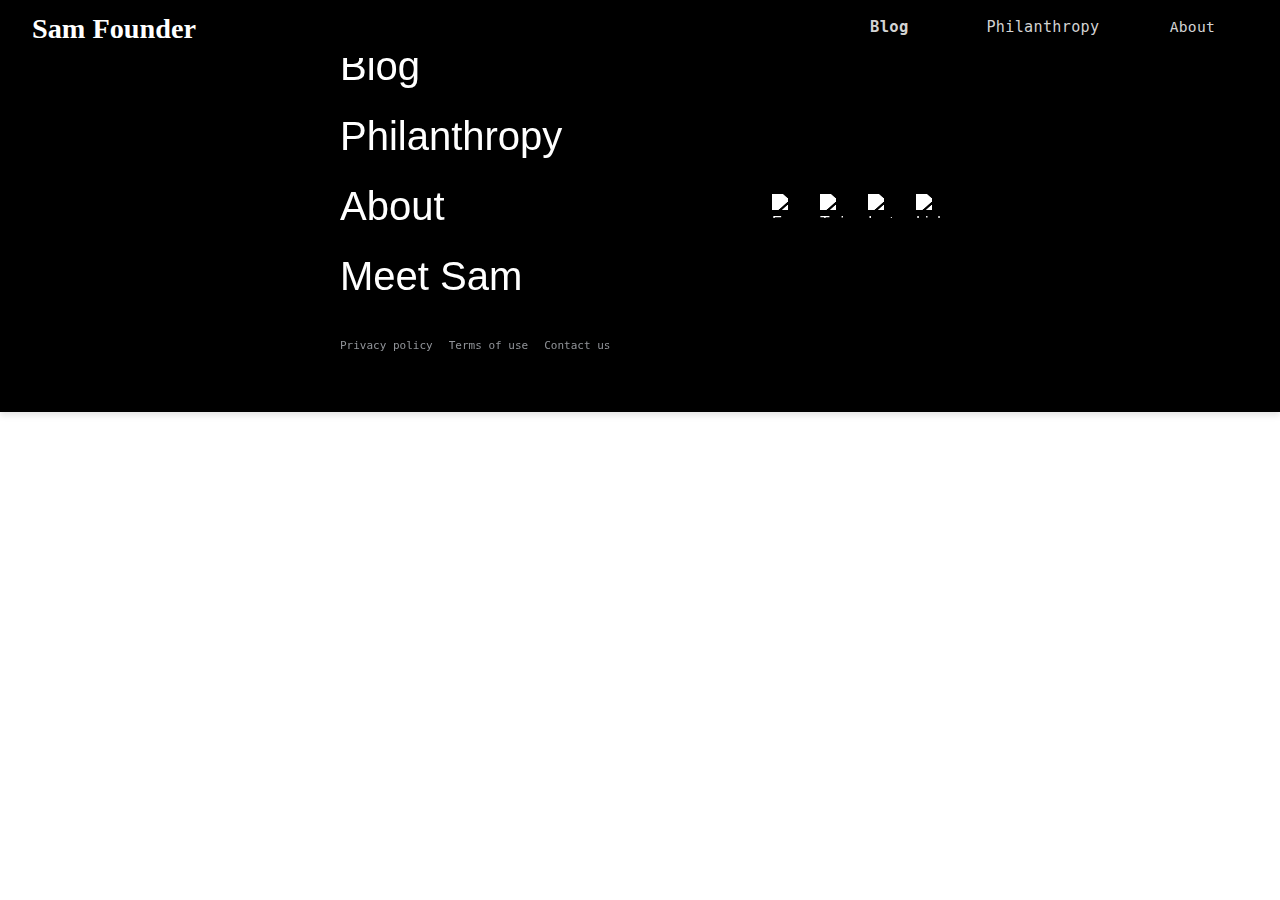
==== about.html @ 8642424e "Initial commit" ====
<!DOCTYPE html>
<html lang="en">
<head>
    <meta charset="UTF-8">
    <meta name="viewport" content="width=device-width, initial-scale=1.0">
    <title>About - Sam Founder</title>
    <link rel="stylesheet" href="style.css">
    <link rel="stylesheet" href="https://fonts.googleapis.com/css2?family=SF+Mono:wght@400;700&display=swap">
</head>
<body>
    <header>
        <nav class="main-nav">
            <div class="logo"><a href="./index.html">Sam Founder</a></div>
            <div class="nav-links">
                <a href="blog.html" class="nav-item">Blog</a>
                <a href="philanthropy.html" class="nav-item">Philanthropy</a>
                <a href="#about" class="nav-item active">About</a>
            </div>
        </nav>
    </header>

    <main>
        <!-- About content will go here -->
    </main>

    <footer>
        <div class="footer-container">
            <div class="footer-links">
                <a href="blog.html">Blog</a>
                <a href="philanthropy.html">Philanthropy</a>
                <a href="#about">About</a>
                <a href="#meet-sam">Meet Sam</a>
                <div class="footer-meta">
                    <span>Privacy policy</span>
                    <span>Terms of use</span>
                    <span>Contact us</span>
                </div>
            </div>
            <div class="footer-icons">
                <img src="https://www.gatesnotes.com/fb.svg" alt="Facebook" class="icon">
                <img src="https://www.gatesnotes.com/tw.svg" alt="Twitter" class="icon">
                <img src="https://www.gatesnotes.com/ig.svg" alt="Instagram" class="icon">
                <img src="https://www.gatesnotes.com/in.svg" alt="LinkedIn" class="icon">
            </div>
        </div>
    </footer>
</body>
</html>
---- style.css ----
/* Global Styles */
@font-face {
    font-family: 'New York Medium';
    src: url('path-to-your-font/NewYorkMedium.woff2') format('woff2');
}
* {
    margin: 0;
    padding: 0;
    box-sizing: border-box;
}
body {
    font-family: Arial, sans-serif;
    line-height: 1.6;
    background-color: white;
}

/* Header & Navigation */
header {
    position: fixed;
    top: 0;
    left: 0;
    width: 100%;
    z-index: 1000;
    background-color: black;
    /* header spans full width */
}
.main-nav {
    padding: 0 32px;
    display: flex;
    justify-content: space-between;
    align-items: center;
}
.logo {
    color: white;
    font-size: 28.25px;
    font-family: 'New York Medium', serif;
    font-weight: 600;
    line-height: 32px;
}
.logo a {
    color: white;
    text-decoration: none;
}
.nav-links {
    display: flex;
    align-items: center;
}
.nav-item {
    border-bottom: 2px solid black;
    color: #D3D3D3;
    font-family: 'SF Mono', monospace;
    text-decoration: none;
    display: flex;
    justify-content: center;
    align-items: center;
    line-height: 16px;
    letter-spacing: 0.32px;
}
.nav-item[href*="blog"] {
    width: 119.36px;
    padding: 19px 39.67px 21px;
    font-size: 15.50px;
    font-weight: 700;
}
.nav-item[href*="philanthropy"] {
    width: 187.80px;
    padding: 19px 35.89px 21px;
    font-size: 15.12px;
    font-weight: 400;
}
.nav-item[href*="about"] {
    width: 111.17px;
    padding: 19px 32.08px 21px;
    font-size: 14.62px;
    font-weight: 400;
}

/* Hero Section */
.hero-section {
    width: 100%;
    position: relative;
    background: none;
}
.hero-image {
    width: 100%;
    display: flex;
    justify-content: center;
}
.hero-image img {
    width: 100%;
    height: auto;
    object-fit: cover;
}

/* Card Styles */
.content-card {
    position: absolute;
    top: calc(100% - 282px - 20px);
    left: 20px;
    width: 381px;
    height: 282px;
    background: rgba(255, 255, 255, 0.85);
    padding: 20px;
    border-radius: 8px;
    backdrop-filter: blur(10px);
    box-shadow: 0 2px 4px rgba(0,0,0,0.1);
    z-index: 2;
}
.hero-section .content-card {
    left: 20%;
    width: 381px;
}
.card-tag {
    color: black;
    font-size: 12px;
    font-family: 'SF Mono', monospace;
    font-weight: 700;
    text-transform: uppercase;
    line-height: 15px;
    letter-spacing: 0.60px;
    margin-bottom: 10px;
}
.card-title {
    color: black;
    font-size: 28.25px;
    font-family: 'New York Medium', serif;
    font-weight: 600;
    line-height: 32px;
    margin-bottom: 20px;
}
.card-description {
    color: #313439;
    font-size: 11.88px;
    font-family: 'SF Mono', monospace;
    font-weight: 400;
    line-height: 20px;
}

/* Grid Layout */
.grid-section {
    display: grid;
    grid-template-columns: repeat(3, 1fr);
    gap: 50px;
    width: 60%;
    margin: 50px auto; /* added top/bottom margin */
}
.grid-card {
    margin: 0;         /* reset margins to let gap work */
    width: 100%;
    height: 504px;
    position: relative;
    overflow: hidden;
    border-radius: 8px;
    box-shadow: 0 4px 6px rgba(0,0,0,0.1);
    background-clip: padding-box;
}
.grid-card img {
    width: 100%;
    height: 504px;
    object-fit: cover;
    display: block;
}
.medium-card {
    grid-column: span 2;
}

/* Small Card */
.small-card {
    width: 100%;
    height: 100%;
    padding-bottom: 24px;
    display: flex;
    flex-direction: column;
    gap: 87.61px;
}
.small-card-text {
    align-self: stretch;
    height: 175px;
    display: flex;
    flex-direction: column;
    gap: 12px;
}
.small-card-divider {
    width: 380px;
    height: 1px;
    border-top: 1px solid rgba(81,84,89,0.64);
}
.small-card-label {
    width: 88.87px;
    height: 5px;
    color: black;
    font-size: 6px;
    font-family: 'SF Mono', monospace;
    font-weight: 700;
    text-transform: uppercase;
    line-height: 15px;
    letter-spacing: 0.60px;
}
.small-card-title {
    color: black;
    font-size: 21.56px;
    font-family: 'New York Medium', serif;
    font-weight: 600;
    line-height: 26.40px;
}
.small-card-description {
    width: 322px;
    color: #313439;
    font-size: 12.38px;
    font-family: 'SF Mono', monospace;
    font-style: italic;
    font-weight: 400;
    line-height: 20px;
}
.small-card-image {
    align-self: stretch;
    height: 238px;
    background: white;
    border-radius: 4px;
    overflow: hidden;
    display: flex;
    flex-direction: column;
}
.small-card-img-wrapper {
    width: 380px;
    height: 238px;
    border-radius: 4px;
    overflow: hidden;
    display: flex;
    justify-content: center;
    align-items: center;
}
.small-card-img-inner {
    flex: 1 1 0;
    display: flex;
    justify-content: center;
    align-items: center;
}
.small-card-img-inner img {
    width: 380px;
    height: 254px;
}
/* Override for small grid card to remove drop shadow & border radius */
.small-grid-card {
    width: 100%;
    height: 504px;
    box-shadow: none;
    border-radius: 0;
}

/* Large Card */
.large-card {
    width: 100%;
    max-width: 60%;
    margin: 0 auto 2rem;
    display: grid;
    grid-template-columns: 1fr 1fr;
    gap: 20px;
    padding: 20px;
    background: rgba(255,255,255,0.9);
    border-radius: 8px;
    box-shadow: 0 4px 8px rgba(0,0,0,0.15);
    align-items: center;
}
.large-card-text {
    display: flex;
    flex-direction: column;
    gap: 16px;
}
.large-card-text h2 {
    font-family: 'New York Medium', serif;
    font-size: 24px;
    color: black;
}
.large-card-text p {
    font-family: 'SF Mono', monospace;
    font-size: 14px;
    color: #313439;
}
.large-card-text .card-button {
    padding: 10px 20px;
    font-family: 'SF Mono', monospace;
    font-size: 14px;
    background: black;
    color: white;
    border: none;
    cursor: pointer;
    border-radius: 4px;
}
.large-card-media img {
    width: 100%;
    height: auto;
    object-fit: cover;
}

/* Footer */
.footer-container {
    width: 100%;
    padding: 41px 340px;
    background: black;
    box-shadow: 0px 4px 6px rgba(0,0,0,0.10);
    backdrop-filter: blur(60px);
    display: flex;
    justify-content: space-between;
    align-items: center;
}
.footer-links {
    display: flex;
    flex-direction: column;
    gap: 20px;
    font-family: 'SF Pro', sans-serif;
    font-size: 40px;
    line-height: 50px;
    font-weight: 510;
}
.footer-links a {
    color: white;
    text-decoration: none;
}
.footer-meta {
    display: flex;
    gap: 16px;
    font-family: 'SF Mono', monospace;
    font-size: 11px;
    color: #919499;
}
.footer-icons {
    display: flex;
    gap: 24px;
}
.footer-icons .icon {
    width: 24px;
    height: 24px;
    filter: brightness(0) invert(1); /* Makes the SVGs white */
}
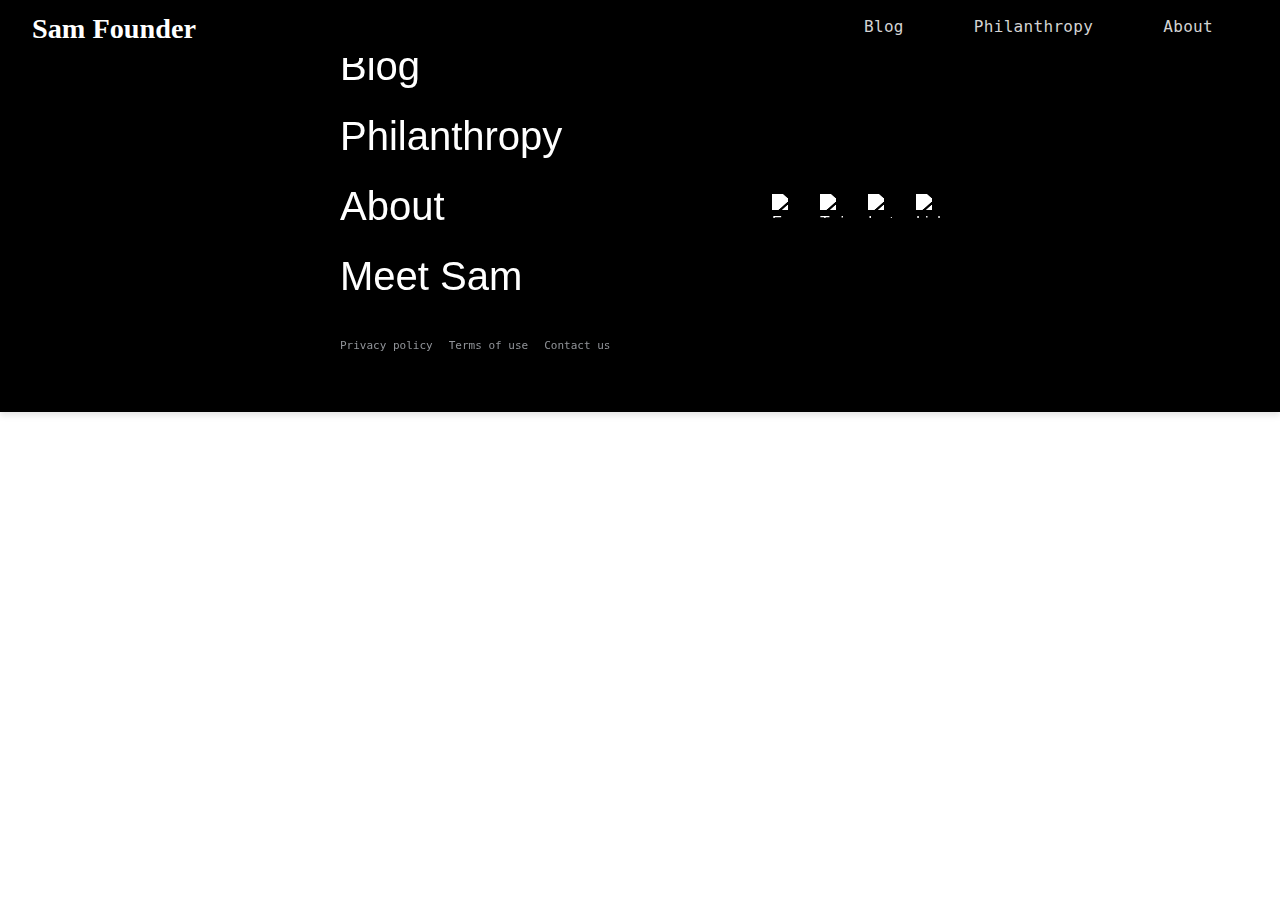
==== commit 8c320e71: "v 1" ====
--- a/about.html
+++ b/about.html
@@ -14,7 +14,8 @@
             <div class="nav-links">
                 <a href="blog.html" class="nav-item">Blog</a>
                 <a href="philanthropy.html" class="nav-item">Philanthropy</a>
-                <a href="#about" class="nav-item active">About</a>
+                <!-- Updated for uniform header styling -->
+                <a href="about.html" class="nav-item active">About</a>
             </div>
         </nav>
     </header>
--- a/style.css
+++ b/style.css
@@ -45,6 +45,7 @@
     display: flex;
     align-items: center;
 }
+/* Update navigation items to have uniform spacing */
 .nav-item {
     border-bottom: 2px solid black;
     color: #D3D3D3;
@@ -55,25 +56,12 @@
     align-items: center;
     line-height: 16px;
     letter-spacing: 0.32px;
-}
-.nav-item[href*="blog"] {
-    width: 119.36px;
-    padding: 19px 39.67px 21px;
-    font-size: 15.50px;
-    font-weight: 700;
-}
-.nav-item[href*="philanthropy"] {
-    width: 187.80px;
-    padding: 19px 35.89px 21px;
-    font-size: 15.12px;
-    font-weight: 400;
-}
-.nav-item[href*="about"] {
-    width: 111.17px;
-    padding: 19px 32.08px 21px;
-    font-size: 14.62px;
-    font-weight: 400;
-}
+    padding: 19px 35px 21px; /* uniform padding for all items */
+}
+/* Remove or comment out any individual nav-item spacing overrides */
+/* .nav-item[href*="blog"] { ... } */
+/* .nav-item[href*="philanthropy"] { ... } */
+/* .nav-item[href*="about"] { ... } */
 
 /* Hero Section */
 .hero-section {
@@ -135,6 +123,9 @@
     font-weight: 400;
     line-height: 20px;
 }
+.content-card:hover .card-title {
+    color: hsl(52, 90%, 24%) !important;
+}
 
 /* Grid Layout */
 .grid-section {
@@ -333,3 +324,25 @@
     height: 24px;
     filter: brightness(0) invert(1); /* Makes the SVGs white */
 }
+
+/* Remove or override the link hover for .card-title if present */
+/* a:hover .card-title {
+    color: inherit !important;
+} */
+
+/* Hover effects for cards */
+a {
+    display: block;
+    text-decoration: none;
+    color: inherit;
+}
+
+/* Updated hover effects with new hsl value */
+a:hover .card-title,
+.content-card:hover .card-title {
+    color: hsl(34, 84%, 54%) !important;
+}
+
+.small-card:hover .small-card-title {
+    color: hsl(34, 84%, 54%) !important;
+}
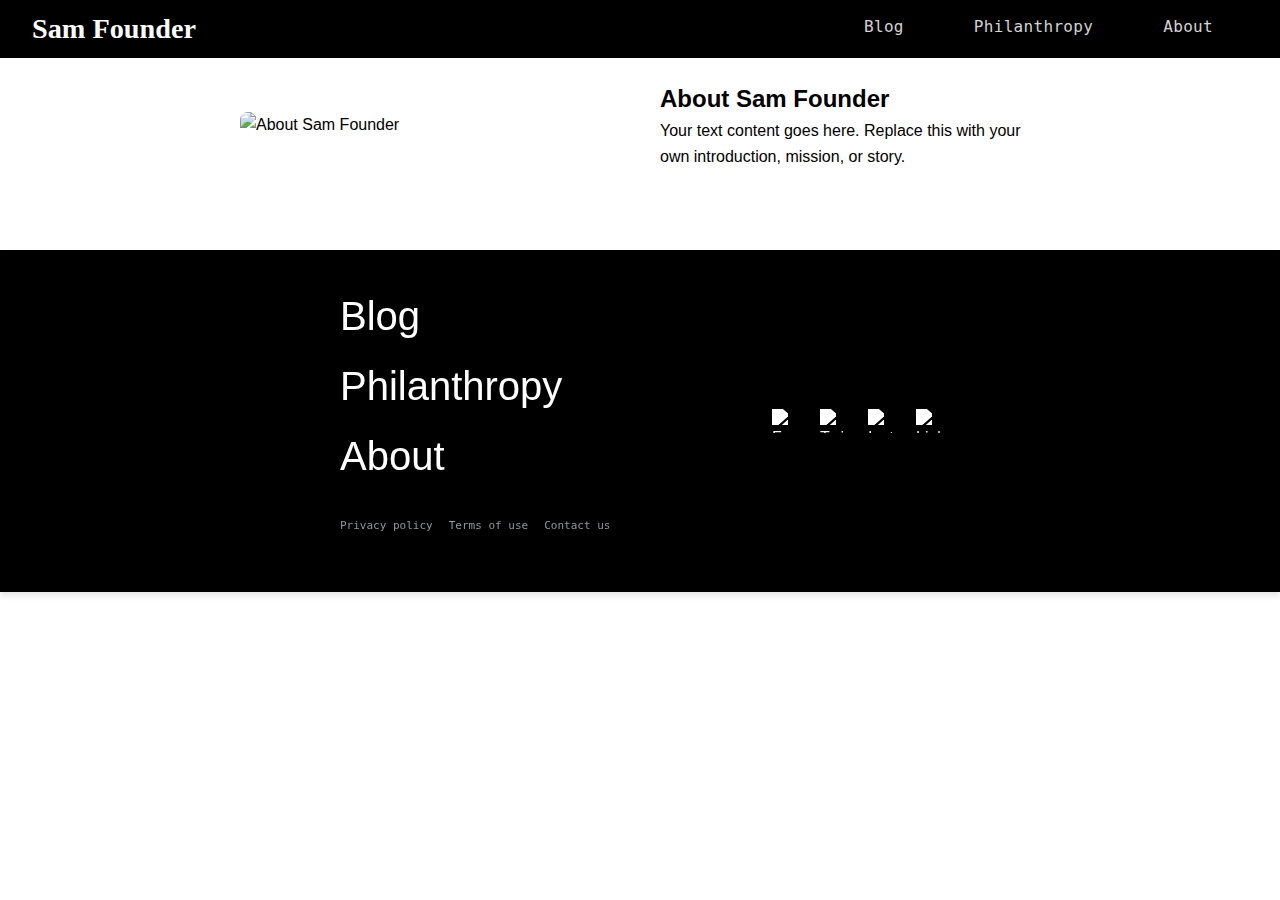
==== commit d5528788: "v1.2" ====
--- a/about.html
+++ b/about.html
@@ -21,16 +21,25 @@
     </header>
 
     <main>
-        <!-- About content will go here -->
+        <!-- Replaced about content with a two-column layout -->
+        <section class="about-section">
+            <div class="about-image">
+                <img src="img/about.jpg" alt="About Sam Founder">
+            </div>
+            <div class="about-text">
+                <h2>About Sam Founder</h2>
+                <p>Your text content goes here. Replace this with your own introduction, mission, or story.</p>
+            </div>
+        </section>
     </main>
 
     <footer>
         <div class="footer-container">
             <div class="footer-links">
-                <a href="blog.html">Blog</a>
+                <a href="index.html">Blog</a> <!-- Changed from "blog.html" -->
                 <a href="philanthropy.html">Philanthropy</a>
-                <a href="#about">About</a>
-                <a href="#meet-sam">Meet Sam</a>
+                <a href="about.html">About</a>
+                <!-- Removed Meet Sam link -->
                 <div class="footer-meta">
                     <span>Privacy policy</span>
                     <span>Terms of use</span>
--- a/style.css
+++ b/style.css
@@ -73,6 +73,7 @@
     width: 100%;
     display: flex;
     justify-content: center;
+    height: 690px;
 }
 .hero-image img {
     width: 100%;
@@ -346,3 +347,147 @@
 .small-card:hover .small-card-title {
     color: hsl(34, 84%, 54%) !important;
 }
+
+/* Blog Text Section Styles */
+.blog-text-section {
+    width: 100%;
+    padding: 0 240px;
+    background: white;
+    display: flex;
+    justify-content: center;
+    align-items: center;
+    margin: 2rem 0; /* optional spacing */
+}
+.blog-container {
+    /* Revert previous padding and reduce horizontal spacing */
+    padding: 0 320px;
+    background: white;
+    box-shadow: 0px 2px 3px rgba(0,0,0,0.10);
+    border-top-left-radius: 16px;
+    border-top-right-radius: 16px;
+    overflow: hidden;
+    display: flex;
+    flex-direction: column;
+    gap: 24px; /* overall container gap unchanged */
+}
+.blog-header {
+    padding: 1rem 0;
+    display: flex;
+    flex-direction: column;
+    gap: 12px; /* was 16px */
+}
+.starting-line {
+    color: black;
+    font-size: 12px;
+    font-family: 'SF Mono', monospace;
+    font-weight: 700;
+    text-transform: uppercase;
+    line-height: 12px;
+    letter-spacing: 0.24px;
+}
+.main-heading {
+    color: black;
+    font-size: 49.98px;
+    font-family: 'New York Medium', serif;
+    font-weight: 600;
+    line-height: 56px;
+}
+.subheading span {
+    color: black;
+    font-size: 12.25px;
+    font-family: 'SF Mono', monospace;
+    font-weight: 400;
+    line-height: 20px;
+}
+.subheading span:first-child {
+    font-style: italic;
+}
+.author-block {
+    display: flex;
+    align-items: center;
+    gap: 20px;
+}
+.author-image {
+    width: 64px;
+    height: 44px;
+    padding-right: 20px;
+}
+.author-image img {
+    width: 44px;
+    height: 44px;
+}
+.author-info > div:first-child {
+    font-size: 11.59px;
+    font-family: 'SF Mono', monospace;
+    font-weight: 400;
+    line-height: 21px;
+}
+.home-button {
+    height: 26px;
+    padding: 9px 9px 9px 8px;
+    background: white;
+    border-radius: 4px;
+    border: 1px solid rgba(81,84,89,0.64);
+    display: inline-flex;
+    align-items: center;
+}
+.home-button span {
+    color: black;
+    font-size: 9.38px;
+    font-family: 'SF Mono', monospace;
+    font-weight: 400;
+    text-transform: capitalize;
+    line-height: 8px;
+    letter-spacing: 0.07px;
+}
+.blog-content {
+    padding: 0 0 12px 0; /* was 16px bottom padding */
+    display: flex;
+    flex-direction: column;
+    gap: 12px; /* was 16px */
+}
+.blog-content > div {
+    /* Remove extra padding on paragraphs */
+    padding: 0;
+    margin: 0;
+    font-size: 16.18px;
+    font-family: 'SF Mono', monospace;
+    font-weight: 500;
+    line-height: 28.50px;
+}
+
+main {
+    /* Temporary debug styling to ensure main is visible */
+    background: white;
+}
+
+/* Added blog-page hero section height rules */
+.blog-page .hero-section {
+    max-height: 690px;
+    overflow: hidden;
+}
+.blog-page .hero-image img {
+    max-height: 690px;
+    width: 100%;
+    object-fit: cover;
+}
+
+/* New styles for About page two-column layout */
+.about-section {
+    margin: 40px 0; /* Added equal top and bottom margin */
+    display: flex;
+    align-items: center;
+    padding: 40px 240px;
+    gap: 40px;
+}
+.about-image {
+    flex: 1;
+}
+.about-image img {
+    width: 100%;
+    height: auto;
+    border-radius: 8px;
+}
+.about-text {
+    flex: 1;
+}
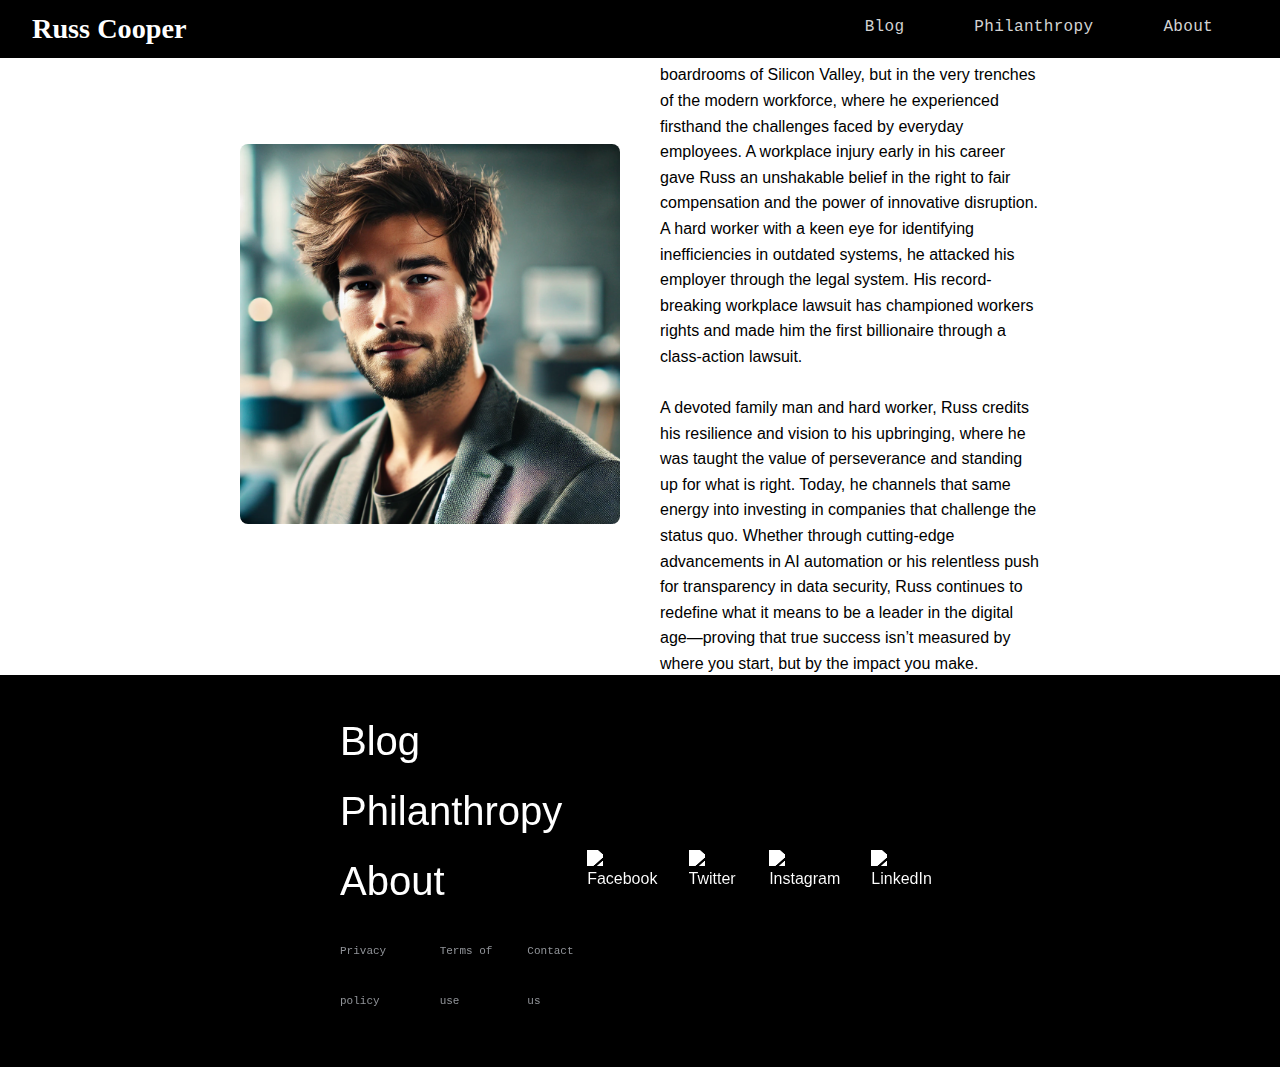
==== commit e7b0fc9b: "v2.1 content" ====
--- a/about.html
+++ b/about.html
@@ -1,5 +1,6 @@
 <!DOCTYPE html>
 <html lang="en">
+
 <head>
     <meta charset="UTF-8">
     <meta name="viewport" content="width=device-width, initial-scale=1.0">
@@ -7,28 +8,46 @@
     <link rel="stylesheet" href="style.css">
     <link rel="stylesheet" href="https://fonts.googleapis.com/css2?family=SF+Mono:wght@400;700&display=swap">
 </head>
+
 <body>
     <header>
         <nav class="main-nav">
-            <div class="logo"><a href="./index.html">Sam Founder</a></div>
+            <!-- Updated logo remains -->
+            <div class="logo"><a href="./index.html">Russ Cooper</a></div>
             <div class="nav-links">
-                <a href="blog.html" class="nav-item">Blog</a>
+                <!-- Change Blog link target from blog.html to index.html -->
+                <a href="index.html" class="nav-item">Blog</a>
                 <a href="philanthropy.html" class="nav-item">Philanthropy</a>
-                <!-- Updated for uniform header styling -->
                 <a href="about.html" class="nav-item active">About</a>
             </div>
         </nav>
     </header>
 
-    <main>
+    <main style="height: 75vh; display: flex; align-items: center; justify-content: center;">
         <!-- Replaced about content with a two-column layout -->
         <section class="about-section">
             <div class="about-image">
-                <img src="img/about.jpg" alt="About Sam Founder">
+                <img src="img/profile.png" alt="Russ Cooper Headshot">
             </div>
             <div class="about-text">
-                <h2>About Sam Founder</h2>
-                <p>Your text content goes here. Replace this with your own introduction, mission, or story.</p>
+                <h2>Russ Cooper</h2>
+                <p>Russ Cooper is a visionary entrepreneur, investor, and outspoken advocate for workplace safety and
+                    economic justice. His journey began not in the boardrooms of Silicon Valley, but in the very
+                    trenches of the modern workforce, where he experienced firsthand the challenges faced by everyday
+                    employees. A workplace injury early in his career gave Russ an unshakable belief in the right to
+                    fair compensation and the power of innovative disruption. A hard worker with a keen eye for identifying
+                    inefficiencies in outdated systems, he attacked his employer through the legal system. His
+                    record-breaking workplace lawsuit has championed workers rights and made him the first billionaire
+                    through a class-action lawsuit.</p>
+                <br>
+                <p> A devoted family man and hard worker, Russ credits his resilience and vision to his upbringing, where he was taught
+                    the value of perseverance and standing up for what is right. Today, he channels that same energy
+                    into investing in companies that challenge the status quo. Whether through cutting-edge advancements
+                    in AI automation or his relentless push for transparency in data security, Russ continues to
+                    redefine what it means to be a leader in the digital age—proving that true success isn’t measured by
+                    where you start, but by the impact you make.</p>
+                    <br>
+                    <p>This site is maintained by his eldest son, Todd.</p>
             </div>
         </section>
     </main>
@@ -47,12 +66,22 @@
                 </div>
             </div>
             <div class="footer-icons">
-                <img src="https://www.gatesnotes.com/fb.svg" alt="Facebook" class="icon">
-                <img src="https://www.gatesnotes.com/tw.svg" alt="Twitter" class="icon">
-                <img src="https://www.gatesnotes.com/ig.svg" alt="Instagram" class="icon">
-                <img src="https://www.gatesnotes.com/in.svg" alt="LinkedIn" class="icon">
+                <!-- Wrap each social icon in the same link -->
+                <a href="https://www.linkedin.com/in/russ-cooper-ceo/">
+                    <img src="https://www.gatesnotes.com/fb.svg" alt="Facebook" class="icon">
+                </a>
+                <a href="https://www.linkedin.com/in/russ-cooper-ceo/">
+                    <img src="https://www.gatesnotes.com/tw.svg" alt="Twitter" class="icon">
+                </a>
+                <a href="https://www.linkedin.com/in/russ-cooper-ceo/">
+                    <img src="https://www.gatesnotes.com/ig.svg" alt="Instagram" class="icon">
+                </a>
+                <a href="https://www.linkedin.com/in/russ-cooper-ceo/">
+                    <img src="https://www.gatesnotes.com/in.svg" alt="LinkedIn" class="icon">
+                </a>
             </div>
         </div>
     </footer>
 </body>
-</html>
+
+</html>--- a/style.css
+++ b/style.css
@@ -229,8 +229,11 @@
     align-items: center;
 }
 .small-card-img-inner img {
-    width: 380px;
-    height: 254px;
+    width: auto; /* Changed from 380px */
+    height: 100%; /* Changed from 254px */
+    max-width: 100%; /* Added to ensure it doesn't overflow */
+    max-height: 100%; /* Added to ensure it doesn't overflow */
+    object-fit: contain; /* Added to maintain aspect ratio and fit within the container */
 }
 /* Override for small grid card to remove drop shadow & border radius */
 .small-grid-card {
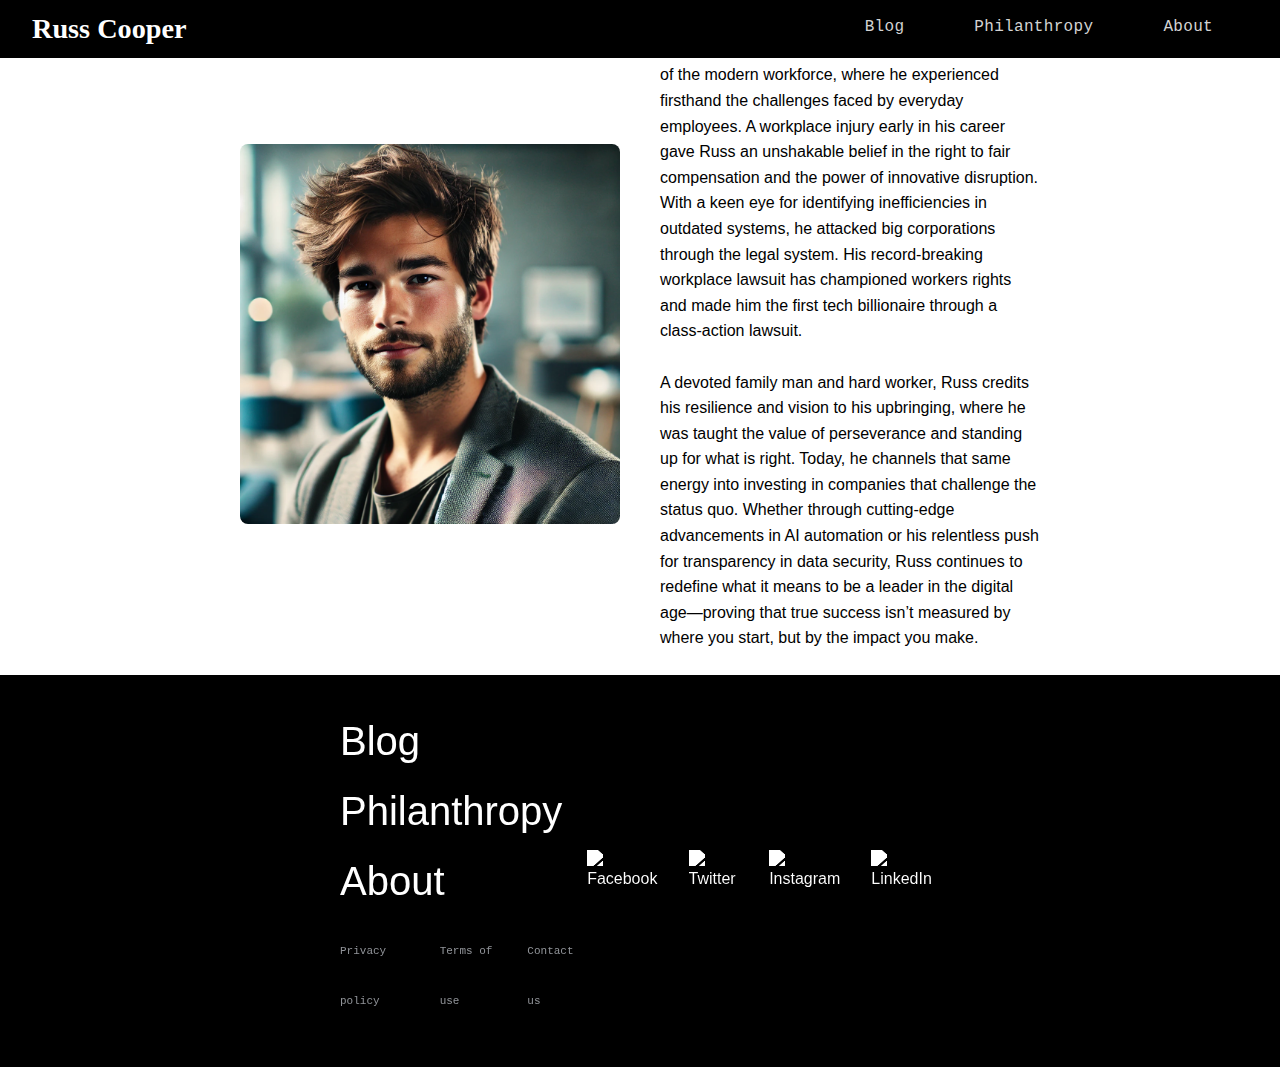
==== commit d6a4ab0c: "2.2 content" ====
--- a/about.html
+++ b/about.html
@@ -1,87 +1,65 @@
 <!DOCTYPE html>
 <html lang="en">
-
 <head>
-    <meta charset="UTF-8">
-    <meta name="viewport" content="width=device-width, initial-scale=1.0">
-    <title>About - Sam Founder</title>
-    <link rel="stylesheet" href="style.css">
-    <link rel="stylesheet" href="https://fonts.googleapis.com/css2?family=SF+Mono:wght@400;700&display=swap">
+	<meta charset="UTF-8">
+	<meta name="viewport" content="width=device-width, initial-scale=1.0">
+	<title>About - Sam Founder</title>
+	<link rel="stylesheet" href="style.css">
+	<link rel="stylesheet" href="https://fonts.googleapis.com/css2?family=SF+Mono:wght@400;700&display=swap">
 </head>
-
 <body>
-    <header>
-        <nav class="main-nav">
-            <!-- Updated logo remains -->
-            <div class="logo"><a href="./index.html">Russ Cooper</a></div>
-            <div class="nav-links">
-                <!-- Change Blog link target from blog.html to index.html -->
-                <a href="index.html" class="nav-item">Blog</a>
-                <a href="philanthropy.html" class="nav-item">Philanthropy</a>
-                <a href="about.html" class="nav-item active">About</a>
-            </div>
-        </nav>
-    </header>
-
-    <main style="height: 75vh; display: flex; align-items: center; justify-content: center;">
-        <!-- Replaced about content with a two-column layout -->
-        <section class="about-section">
-            <div class="about-image">
-                <img src="img/profile.png" alt="Russ Cooper Headshot">
-            </div>
-            <div class="about-text">
-                <h2>Russ Cooper</h2>
-                <p>Russ Cooper is a visionary entrepreneur, investor, and outspoken advocate for workplace safety and
-                    economic justice. His journey began not in the boardrooms of Silicon Valley, but in the very
-                    trenches of the modern workforce, where he experienced firsthand the challenges faced by everyday
-                    employees. A workplace injury early in his career gave Russ an unshakable belief in the right to
-                    fair compensation and the power of innovative disruption. A hard worker with a keen eye for identifying
-                    inefficiencies in outdated systems, he attacked his employer through the legal system. His
-                    record-breaking workplace lawsuit has championed workers rights and made him the first billionaire
-                    through a class-action lawsuit.</p>
-                <br>
-                <p> A devoted family man and hard worker, Russ credits his resilience and vision to his upbringing, where he was taught
-                    the value of perseverance and standing up for what is right. Today, he channels that same energy
-                    into investing in companies that challenge the status quo. Whether through cutting-edge advancements
-                    in AI automation or his relentless push for transparency in data security, Russ continues to
-                    redefine what it means to be a leader in the digital age—proving that true success isn’t measured by
-                    where you start, but by the impact you make.</p>
-                    <br>
-                    <p>This site is maintained by his eldest son, Todd.</p>
-            </div>
-        </section>
-    </main>
-
-    <footer>
-        <div class="footer-container">
-            <div class="footer-links">
-                <a href="index.html">Blog</a> <!-- Changed from "blog.html" -->
-                <a href="philanthropy.html">Philanthropy</a>
-                <a href="about.html">About</a>
-                <!-- Removed Meet Sam link -->
-                <div class="footer-meta">
-                    <span>Privacy policy</span>
-                    <span>Terms of use</span>
-                    <span>Contact us</span>
-                </div>
-            </div>
-            <div class="footer-icons">
-                <!-- Wrap each social icon in the same link -->
-                <a href="https://www.linkedin.com/in/russ-cooper-ceo/">
-                    <img src="https://www.gatesnotes.com/fb.svg" alt="Facebook" class="icon">
-                </a>
-                <a href="https://www.linkedin.com/in/russ-cooper-ceo/">
-                    <img src="https://www.gatesnotes.com/tw.svg" alt="Twitter" class="icon">
-                </a>
-                <a href="https://www.linkedin.com/in/russ-cooper-ceo/">
-                    <img src="https://www.gatesnotes.com/ig.svg" alt="Instagram" class="icon">
-                </a>
-                <a href="https://www.linkedin.com/in/russ-cooper-ceo/">
-                    <img src="https://www.gatesnotes.com/in.svg" alt="LinkedIn" class="icon">
-                </a>
-            </div>
-        </div>
-    </footer>
+	<header>
+		<nav class="main-nav">
+			<div class="logo"><a href="./index.html">Russ Cooper</a></div>
+			<div class="nav-links">
+				<a href="index.html" class="nav-item">Blog</a>
+				<a href="philanthropy.html" class="nav-item">Philanthropy</a>
+				<a href="about.html" class="nav-item active">About</a>
+			</div>
+		</nav>
+	</header>
+	<main style="height: 75vh; display: flex; align-items: center; justify-content: center;">
+		<section class="about-section">
+			<div class="about-image">
+				<img src="img/profile.png" alt="Russ Cooper Headshot">
+			</div>
+			<div class="about-text">
+				<h2>Russ Cooper</h2>
+				<p>Russ Cooper is a visionary entrepreneur, investor, and outspoken advocate for workplace safety and economic justice. His journey began not in the boardrooms of Silicon Valley, but in the very trenches of the modern workforce, where he experienced firsthand the challenges faced by everyday employees. A workplace injury early in his career gave Russ an unshakable belief in the right to fair compensation and the power of innovative disruption. With a keen eye for identifying inefficiencies in outdated systems, he attacked big corporations through the legal system. His record-breaking workplace lawsuit has championed workers rights and made him the first tech billionaire through a class-action lawsuit.</p>
+				<br>
+				<p>A devoted family man and hard worker, Russ credits his resilience and vision to his upbringing, where he was taught the value of perseverance and standing up for what is right. Today, he channels that same energy into investing in companies that challenge the status quo. Whether through cutting-edge advancements in AI automation or his relentless push for transparency in data security, Russ continues to redefine what it means to be a leader in the digital age—proving that true success isn’t measured by where you start, but by the impact you make.</p>
+				<br>
+				<p>This site is maintained by his 4 year old son, Todd, in collaboration with chatgpt as an educational endeavor.</p>
+			</div>
+		</section>
+	</main>
+	<footer>
+		<div class="footer-container">
+			<div class="footer-links">
+				<a href="index.html">Blog</a>
+				<a href="philanthropy.html">Philanthropy</a>
+				<a href="about.html">About</a>
+				<div class="footer-meta">
+					<span>Privacy policy</span>
+					<span>Terms of use</span>
+					<span>Contact us</span>
+				</div>
+			</div>
+			<div class="footer-icons">
+				<a href="https://www.linkedin.com/in/russ-cooper-ceo/">
+					<img src="https://www.gatesnotes.com/fb.svg" alt="Facebook" class="icon">
+				</a>
+				<a href="https://www.linkedin.com/in/russ-cooper-ceo/">
+					<img src="https://www.gatesnotes.com/tw.svg" alt="Twitter" class="icon">
+				</a>
+				<a href="https://www.linkedin.com/in/russ-cooper-ceo/">
+					<img src="https://www.gatesnotes.com/ig.svg" alt="Instagram" class="icon">
+				</a>
+				<a href="https://www.linkedin.com/in/russ-cooper-ceo/">
+					<img src="https://www.gatesnotes.com/in.svg" alt="LinkedIn" class="icon">
+				</a>
+			</div>
+		</div>
+	</footer>
 </body>
-
 </html>